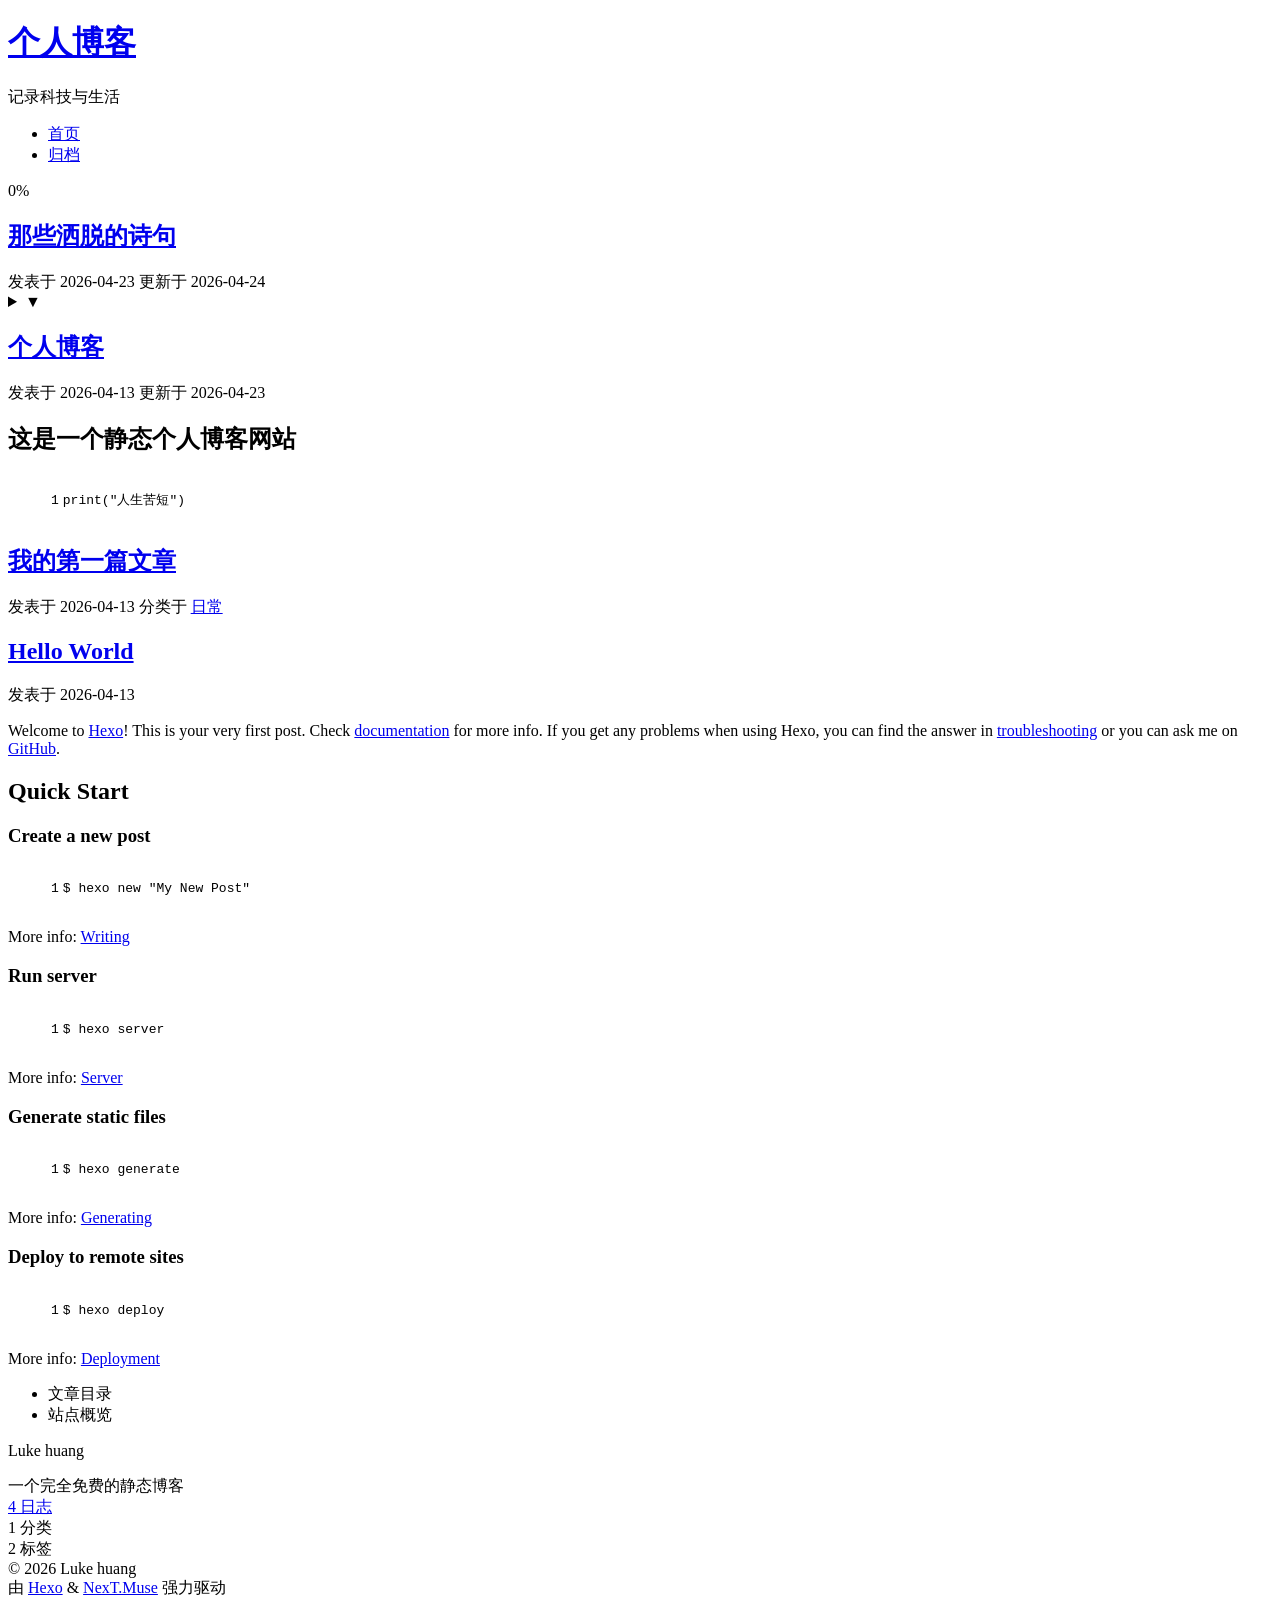
==== index.html @ 2f3b0c14 "Site updated: 2026-04-24 01:11:09" ====
<!DOCTYPE html>
<html lang="zh-CN">
<head>
  <meta charset="UTF-8">
<meta name="viewport" content="width=device-width, initial-scale=1, maximum-scale=2">
<meta name="theme-color" content="#222">
<meta name="generator" content="Hexo 7.3.0">
  <link rel="apple-touch-icon" sizes="180x180" href="/lightme90.github.io/images/apple-touch-icon-next.png">
  <link rel="icon" type="image/png" sizes="32x32" href="/lightme90.github.io/images/favicon-32x32-next.png">
  <link rel="icon" type="image/png" sizes="16x16" href="/lightme90.github.io/images/favicon-16x16-next.png">
  <link rel="mask-icon" href="/lightme90.github.io/images/logo.svg" color="#222">

<link rel="stylesheet" href="/lightme90.github.io/css/main.css">


<link rel="stylesheet" href="/lightme90.github.io/lib/font-awesome/css/all.min.css">

<script id="hexo-configurations">
    var NexT = window.NexT || {};
    var CONFIG = {"hostname":"lightme89.github.io","root":"/lightme90.github.io/","scheme":"Muse","version":"7.8.0","exturl":false,"sidebar":{"position":"left","display":"post","padding":18,"offset":12,"onmobile":false},"copycode":{"enable":false,"show_result":false,"style":null},"back2top":{"enable":true,"sidebar":false,"scrollpercent":false},"bookmark":{"enable":false,"color":"#222","save":"auto"},"fancybox":false,"mediumzoom":false,"lazyload":false,"pangu":false,"comments":{"style":"tabs","active":null,"storage":true,"lazyload":false,"nav":null},"algolia":{"hits":{"per_page":10},"labels":{"input_placeholder":"Search for Posts","hits_empty":"We didn't find any results for the search: ${query}","hits_stats":"${hits} results found in ${time} ms"}},"localsearch":{"enable":false,"trigger":"auto","top_n_per_article":1,"unescape":false,"preload":false},"motion":{"enable":true,"async":false,"transition":{"post_block":"fadeIn","post_header":"slideDownIn","post_body":"slideDownIn","coll_header":"slideLeftIn","sidebar":"slideUpIn"}}};
  </script>

  <meta name="description" content="一个完全免费的静态博客">
<meta property="og:type" content="website">
<meta property="og:title" content="个人博客">
<meta property="og:url" content="https://lightme89.github.io/lightme90.github.io/index.html">
<meta property="og:site_name" content="个人博客">
<meta property="og:description" content="一个完全免费的静态博客">
<meta property="og:locale" content="zh_CN">
<meta property="article:author" content="Luke huang">
<meta name="twitter:card" content="summary">

<link rel="canonical" href="https://lightme89.github.io/lightme90.github.io/">


<script id="page-configurations">
  // https://hexo.io/docs/variables.html
  CONFIG.page = {
    sidebar: "",
    isHome : true,
    isPost : false,
    lang   : 'zh-CN'
  };
</script>

  <title>个人博客</title>
  






  <noscript>
  <style>
  .use-motion .brand,
  .use-motion .menu-item,
  .sidebar-inner,
  .use-motion .post-block,
  .use-motion .pagination,
  .use-motion .comments,
  .use-motion .post-header,
  .use-motion .post-body,
  .use-motion .collection-header { opacity: initial; }

  .use-motion .site-title,
  .use-motion .site-subtitle {
    opacity: initial;
    top: initial;
  }

  .use-motion .logo-line-before i { left: initial; }
  .use-motion .logo-line-after i { right: initial; }
  </style>
</noscript>

</head>

<body itemscope itemtype="http://schema.org/WebPage">
  <div class="container use-motion">
    <div class="headband"></div>

    <header class="header" itemscope itemtype="http://schema.org/WPHeader">
      <div class="header-inner"><div class="site-brand-container">
  <div class="site-nav-toggle">
    <div class="toggle" aria-label="切换导航栏">
      <span class="toggle-line toggle-line-first"></span>
      <span class="toggle-line toggle-line-middle"></span>
      <span class="toggle-line toggle-line-last"></span>
    </div>
  </div>

  <div class="site-meta">

    <a href="/lightme90.github.io/" class="brand" rel="start">
      <span class="logo-line-before"><i></i></span>
      <h1 class="site-title">个人博客</h1>
      <span class="logo-line-after"><i></i></span>
    </a>
      <p class="site-subtitle" itemprop="description">记录科技与生活</p>
  </div>

  <div class="site-nav-right">
    <div class="toggle popup-trigger">
    </div>
  </div>
</div>




<nav class="site-nav">
  <ul id="menu" class="main-menu menu">
        <li class="menu-item menu-item-home">

    <a href="/lightme90.github.io/" rel="section"><i class="fa fa-home fa-fw"></i>首页</a>

  </li>
        <li class="menu-item menu-item-archives">

    <a href="/lightme90.github.io/archives/" rel="section"><i class="fa fa-archive fa-fw"></i>归档</a>

  </li>
  </ul>
</nav>




</div>
    </header>

    
  <div class="back-to-top">
    <i class="fa fa-arrow-up"></i>
    <span>0%</span>
  </div>


    <main class="main">
      <div class="main-inner">
        <div class="content-wrap">
          

          <div class="content index posts-expand">
            
      
  
  
  <article itemscope itemtype="http://schema.org/Article" class="post-block" lang="zh-CN">
    <link itemprop="mainEntityOfPage" href="https://lightme89.github.io/lightme90.github.io/2026/04/23/%E6%97%A0%E4%BA%BA%E6%89%B6%E6%88%91%E9%9D%92%E4%BA%91%E5%BF%97/">

    <span hidden itemprop="author" itemscope itemtype="http://schema.org/Person">
      <meta itemprop="image" content="/lightme90.github.io/images/avatar.gif">
      <meta itemprop="name" content="Luke huang">
      <meta itemprop="description" content="一个完全免费的静态博客">
    </span>

    <span hidden itemprop="publisher" itemscope itemtype="http://schema.org/Organization">
      <meta itemprop="name" content="个人博客">
    </span>
      <header class="post-header">
        <h2 class="post-title" itemprop="name headline">
          
            <a href="/lightme90.github.io/2026/04/23/%E6%97%A0%E4%BA%BA%E6%89%B6%E6%88%91%E9%9D%92%E4%BA%91%E5%BF%97/" class="post-title-link" itemprop="url">那些洒脱的诗句</a>
        </h2>

        <div class="post-meta">
            <span class="post-meta-item">
              <span class="post-meta-item-icon">
                <i class="far fa-calendar"></i>
              </span>
              <span class="post-meta-item-text">发表于</span>

              <time title="创建时间：2026-04-23 23:49:52" itemprop="dateCreated datePublished" datetime="2026-04-23T23:49:52+08:00">2026-04-23</time>
            </span>
              <span class="post-meta-item">
                <span class="post-meta-item-icon">
                  <i class="far fa-calendar-check"></i>
                </span>
                <span class="post-meta-item-text">更新于</span>
                <time title="修改时间：2026-04-24 01:08:59" itemprop="dateModified" datetime="2026-04-24T01:08:59+08:00">2026-04-24</time>
              </span>

          

        </div>
      </header>

    
    
    
    <div class="post-body" itemprop="articleBody">

      
          <details>
<summary>▼</summary>

<ol>
<li>我欲穿花寻路，直入白云深处，浩气展虹霓。——黄庭坚《水调歌头·游览》</li>
<li>独立天地间，清风洒兰雪。——李白《别鲁颂》</li>
<li>用舍由时，行藏在我，袖手何妨闲处看。——苏轼《沁园春·孤馆灯青》</li>
<li>天平山上白云泉，云自无心水自闲。——白居易《白云泉》</li>
<li>茶鼎熟，酒卮扬，醉来诗兴狂。——张大烈《阮郎归·立夏》</li>
<li>我是清都山水郎，天教分付与疏狂。——朱敦儒《鹧鸪天·西都作》</li>
<li>酒醒只在花前坐，酒醉还来花下眠。——唐寅《桃花庵歌》</li>
<li>人间岁月堂堂去，劝君快上青云路。——辛弃疾《菩萨蛮·送曹君之庄所》</li>
<li>须穷今日欢，快意浮大白。——司马光《昔别赠宋复古张景淳》</li>
<li>人未醉，歌宛转，兴悠扬。太平胸次，笑他磊磈欲成狂。——陈亮《水调歌头·癸卯九月十五日寿朱元晦》</li>
<li>且乐生前一杯酒，何须身后千载名？——李白《行路难三首》</li>
<li>落日心犹壮，秋风病欲苏。——杜甫《江汉》</li>
<li>楼下水明沙静，楼外参横斗转，搔首思悠悠。老子兴不浅，聊复此淹留。——张孝祥《水调歌头（桂林中秋）》</li>
<li>谁知将相王侯外，别有优游快活人。——白居易《快活》</li>
<li>昨夜醉眠西浦月。今宵独钓南溪雪。——洪适《渔家傲引·子月水寒风又烈》</li>
<li>我来携酒醉其下，卧看千峰秋月明。——欧阳修《琅琊山六题·石屏路》</li>
<li>一饮涤昏寐，情来朗爽满天地。——皎然《饮茶歌诮崔石使君》</li>
<li>酒酣益爽气，为乐不知秋。——李白《过汪氏别业二首》</li>
<li>男儿何用伤离别？况古来、几番际会，风从云合。——陈亮《贺新郎·怀辛幼安用前韵》</li>
<li>轻生一快意，波浪五湖中。——晁冲之《夜坐》</li>
<li>四望际天空阔，一叶凌涛掀舞，壮志未消磨。——李处全《水调歌头·冒大风渡沙子》</li>
<li>斗酒彘肩，风雨渡江，岂不快哉！——刘过《六州歌头·寄稼轩承旨》</li>
<li>风云一举到天关，快意生平有此观。——张养浩《登泰山》</li>
<li>我欲乘风去，击楫誓中流。——张孝祥《水调歌头·和庞佑父》</li>
<li>黄金白璧买歌笑，一醉累月轻王侯。——李白《忆旧游寄谯郡元参军》</li>
<li>老子平生，江南江北，最爱临风笛。——黄庭坚《念奴娇·断虹霁雨》</li>
<li>垂天雌霓云端下，快意雄风海上来。——苏轼《儋耳》</li>
<li>今日鲈鱼脍，羡君乘兴行。秋风峡中度，快意听潮声。——刘攽《送刘四畋二首 其一》</li>
<li>一壶酒，一竿身，快活如侬有几人。——李煜《渔父·浪花有意千里雪》</li>
<li>登高壮观天地间，大江茫茫去不还。——李白《庐山谣寄卢侍御虚舟》</li>
</ol>
</details>




      
    </div>

    
    
    
      <footer class="post-footer">
        <div class="post-eof"></div>
      </footer>
  </article>
  
  
  

      
  
  
  <article itemscope itemtype="http://schema.org/Article" class="post-block" lang="zh-CN">
    <link itemprop="mainEntityOfPage" href="https://lightme89.github.io/lightme90.github.io/2026/04/13/%E2%80%9C%E4%B8%AA%E4%BA%BA%E5%8D%9A%E5%AE%A2%E5%AE%8C%E6%88%90%E2%80%9D/">

    <span hidden itemprop="author" itemscope itemtype="http://schema.org/Person">
      <meta itemprop="image" content="/lightme90.github.io/images/avatar.gif">
      <meta itemprop="name" content="Luke huang">
      <meta itemprop="description" content="一个完全免费的静态博客">
    </span>

    <span hidden itemprop="publisher" itemscope itemtype="http://schema.org/Organization">
      <meta itemprop="name" content="个人博客">
    </span>
      <header class="post-header">
        <h2 class="post-title" itemprop="name headline">
          
            <a href="/lightme90.github.io/2026/04/13/%E2%80%9C%E4%B8%AA%E4%BA%BA%E5%8D%9A%E5%AE%A2%E5%AE%8C%E6%88%90%E2%80%9D/" class="post-title-link" itemprop="url">个人博客</a>
        </h2>

        <div class="post-meta">
            <span class="post-meta-item">
              <span class="post-meta-item-icon">
                <i class="far fa-calendar"></i>
              </span>
              <span class="post-meta-item-text">发表于</span>

              <time title="创建时间：2026-04-13 23:18:51" itemprop="dateCreated datePublished" datetime="2026-04-13T23:18:51+08:00">2026-04-13</time>
            </span>
              <span class="post-meta-item">
                <span class="post-meta-item-icon">
                  <i class="far fa-calendar-check"></i>
                </span>
                <span class="post-meta-item-text">更新于</span>
                <time title="修改时间：2026-04-23 23:27:13" itemprop="dateModified" datetime="2026-04-23T23:27:13+08:00">2026-04-23</time>
              </span>

          

        </div>
      </header>

    
    
    
    <div class="post-body" itemprop="articleBody">

      
          <h1 id="这是一个静态个人博客网站"><a href="#这是一个静态个人博客网站" class="headerlink" title="这是一个静态个人博客网站"></a>这是一个静态个人博客网站</h1><figure class="highlight javascript"><table><tr><td class="gutter"><pre><span class="line">1</span><br></pre></td><td class="code"><pre><span class="line"><span class="title function_">print</span>(<span class="string">&quot;人生苦短&quot;</span>)</span><br></pre></td></tr></table></figure>

      
    </div>

    
    
    
      <footer class="post-footer">
        <div class="post-eof"></div>
      </footer>
  </article>
  
  
  

      
  
  
  <article itemscope itemtype="http://schema.org/Article" class="post-block" lang="zh-CN">
    <link itemprop="mainEntityOfPage" href="https://lightme89.github.io/lightme90.github.io/2026/04/13/%E6%88%91%E7%9A%84%E7%AC%AC%E4%B8%80%E7%AF%87%E6%96%87%E7%AB%A0/">

    <span hidden itemprop="author" itemscope itemtype="http://schema.org/Person">
      <meta itemprop="image" content="/lightme90.github.io/images/avatar.gif">
      <meta itemprop="name" content="Luke huang">
      <meta itemprop="description" content="一个完全免费的静态博客">
    </span>

    <span hidden itemprop="publisher" itemscope itemtype="http://schema.org/Organization">
      <meta itemprop="name" content="个人博客">
    </span>
      <header class="post-header">
        <h2 class="post-title" itemprop="name headline">
          
            <a href="/lightme90.github.io/2026/04/13/%E6%88%91%E7%9A%84%E7%AC%AC%E4%B8%80%E7%AF%87%E6%96%87%E7%AB%A0/" class="post-title-link" itemprop="url">我的第一篇文章</a>
        </h2>

        <div class="post-meta">
            <span class="post-meta-item">
              <span class="post-meta-item-icon">
                <i class="far fa-calendar"></i>
              </span>
              <span class="post-meta-item-text">发表于</span>
              

              <time title="创建时间：2026-04-13 17:50:02 / 修改时间：17:53:14" itemprop="dateCreated datePublished" datetime="2026-04-13T17:50:02+08:00">2026-04-13</time>
            </span>
            <span class="post-meta-item">
              <span class="post-meta-item-icon">
                <i class="far fa-folder"></i>
              </span>
              <span class="post-meta-item-text">分类于</span>
                <span itemprop="about" itemscope itemtype="http://schema.org/Thing">
                  <a href="/lightme90.github.io/categories/%E6%97%A5%E5%B8%B8/" itemprop="url" rel="index"><span itemprop="name">日常</span></a>
                </span>
            </span>

          

        </div>
      </header>

    
    
    
    <div class="post-body" itemprop="articleBody">

      
          
      
    </div>

    
    
    
      <footer class="post-footer">
        <div class="post-eof"></div>
      </footer>
  </article>
  
  
  

      
  
  
  <article itemscope itemtype="http://schema.org/Article" class="post-block" lang="zh-CN">
    <link itemprop="mainEntityOfPage" href="https://lightme89.github.io/lightme90.github.io/2026/04/13/hello-world/">

    <span hidden itemprop="author" itemscope itemtype="http://schema.org/Person">
      <meta itemprop="image" content="/lightme90.github.io/images/avatar.gif">
      <meta itemprop="name" content="Luke huang">
      <meta itemprop="description" content="一个完全免费的静态博客">
    </span>

    <span hidden itemprop="publisher" itemscope itemtype="http://schema.org/Organization">
      <meta itemprop="name" content="个人博客">
    </span>
      <header class="post-header">
        <h2 class="post-title" itemprop="name headline">
          
            <a href="/lightme90.github.io/2026/04/13/hello-world/" class="post-title-link" itemprop="url">Hello World</a>
        </h2>

        <div class="post-meta">
            <span class="post-meta-item">
              <span class="post-meta-item-icon">
                <i class="far fa-calendar"></i>
              </span>
              <span class="post-meta-item-text">发表于</span>
              

              <time title="创建时间：2026-04-13 17:30:59 / 修改时间：17:29:03" itemprop="dateCreated datePublished" datetime="2026-04-13T17:30:59+08:00">2026-04-13</time>
            </span>

          

        </div>
      </header>

    
    
    
    <div class="post-body" itemprop="articleBody">

      
          <p>Welcome to <a target="_blank" rel="noopener" href="https://hexo.io/">Hexo</a>! This is your very first post. Check <a target="_blank" rel="noopener" href="https://hexo.io/docs/">documentation</a> for more info. If you get any problems when using Hexo, you can find the answer in <a target="_blank" rel="noopener" href="https://hexo.io/docs/troubleshooting.html">troubleshooting</a> or you can ask me on <a target="_blank" rel="noopener" href="https://github.com/hexojs/hexo/issues">GitHub</a>.</p>
<h2 id="Quick-Start"><a href="#Quick-Start" class="headerlink" title="Quick Start"></a>Quick Start</h2><h3 id="Create-a-new-post"><a href="#Create-a-new-post" class="headerlink" title="Create a new post"></a>Create a new post</h3><figure class="highlight bash"><table><tr><td class="gutter"><pre><span class="line">1</span><br></pre></td><td class="code"><pre><span class="line">$ hexo new <span class="string">&quot;My New Post&quot;</span></span><br></pre></td></tr></table></figure>

<p>More info: <a target="_blank" rel="noopener" href="https://hexo.io/docs/writing.html">Writing</a></p>
<h3 id="Run-server"><a href="#Run-server" class="headerlink" title="Run server"></a>Run server</h3><figure class="highlight bash"><table><tr><td class="gutter"><pre><span class="line">1</span><br></pre></td><td class="code"><pre><span class="line">$ hexo server</span><br></pre></td></tr></table></figure>

<p>More info: <a target="_blank" rel="noopener" href="https://hexo.io/docs/server.html">Server</a></p>
<h3 id="Generate-static-files"><a href="#Generate-static-files" class="headerlink" title="Generate static files"></a>Generate static files</h3><figure class="highlight bash"><table><tr><td class="gutter"><pre><span class="line">1</span><br></pre></td><td class="code"><pre><span class="line">$ hexo generate</span><br></pre></td></tr></table></figure>

<p>More info: <a target="_blank" rel="noopener" href="https://hexo.io/docs/generating.html">Generating</a></p>
<h3 id="Deploy-to-remote-sites"><a href="#Deploy-to-remote-sites" class="headerlink" title="Deploy to remote sites"></a>Deploy to remote sites</h3><figure class="highlight bash"><table><tr><td class="gutter"><pre><span class="line">1</span><br></pre></td><td class="code"><pre><span class="line">$ hexo deploy</span><br></pre></td></tr></table></figure>

<p>More info: <a target="_blank" rel="noopener" href="https://hexo.io/docs/one-command-deployment.html">Deployment</a></p>

      
    </div>

    
    
    
      <footer class="post-footer">
        <div class="post-eof"></div>
      </footer>
  </article>
  
  
  


  



          </div>
          

<script>
  window.addEventListener('tabs:register', () => {
    let { activeClass } = CONFIG.comments;
    if (CONFIG.comments.storage) {
      activeClass = localStorage.getItem('comments_active') || activeClass;
    }
    if (activeClass) {
      let activeTab = document.querySelector(`a[href="#comment-${activeClass}"]`);
      if (activeTab) {
        activeTab.click();
      }
    }
  });
  if (CONFIG.comments.storage) {
    window.addEventListener('tabs:click', event => {
      if (!event.target.matches('.tabs-comment .tab-content .tab-pane')) return;
      let commentClass = event.target.classList[1];
      localStorage.setItem('comments_active', commentClass);
    });
  }
</script>

        </div>
          
  
  <div class="toggle sidebar-toggle">
    <span class="toggle-line toggle-line-first"></span>
    <span class="toggle-line toggle-line-middle"></span>
    <span class="toggle-line toggle-line-last"></span>
  </div>

  <aside class="sidebar">
    <div class="sidebar-inner">

      <ul class="sidebar-nav motion-element">
        <li class="sidebar-nav-toc">
          文章目录
        </li>
        <li class="sidebar-nav-overview">
          站点概览
        </li>
      </ul>

      <!--noindex-->
      <div class="post-toc-wrap sidebar-panel">
      </div>
      <!--/noindex-->

      <div class="site-overview-wrap sidebar-panel">
        <div class="site-author motion-element" itemprop="author" itemscope itemtype="http://schema.org/Person">
  <p class="site-author-name" itemprop="name">Luke huang</p>
  <div class="site-description" itemprop="description">一个完全免费的静态博客</div>
</div>
<div class="site-state-wrap motion-element">
  <nav class="site-state">
      <div class="site-state-item site-state-posts">
          <a href="/lightme90.github.io/archives/">
        
          <span class="site-state-item-count">4</span>
          <span class="site-state-item-name">日志</span>
        </a>
      </div>
      <div class="site-state-item site-state-categories">
        <span class="site-state-item-count">1</span>
        <span class="site-state-item-name">分类</span>
      </div>
      <div class="site-state-item site-state-tags">
        <span class="site-state-item-count">2</span>
        <span class="site-state-item-name">标签</span>
      </div>
  </nav>
</div>



      </div>

    </div>
  </aside>
  <div id="sidebar-dimmer"></div>


      </div>
    </main>

    <footer class="footer">
      <div class="footer-inner">
        

        

<div class="copyright">
  
  &copy; 
  <span itemprop="copyrightYear">2026</span>
  <span class="with-love">
    <i class="fa fa-heart"></i>
  </span>
  <span class="author" itemprop="copyrightHolder">Luke huang</span>
</div>
  <div class="powered-by">由 <a href="https://hexo.io/" class="theme-link" rel="noopener" target="_blank">Hexo</a> & <a href="https://muse.theme-next.org/" class="theme-link" rel="noopener" target="_blank">NexT.Muse</a> 强力驱动
  </div>

        








      </div>
    </footer>
  </div>

  
  <script src="/lightme90.github.io/lib/anime.min.js"></script>
  <script src="/lightme90.github.io/lib/velocity/velocity.min.js"></script>
  <script src="/lightme90.github.io/lib/velocity/velocity.ui.min.js"></script>

<script src="/lightme90.github.io/js/utils.js"></script>

<script src="/lightme90.github.io/js/motion.js"></script>


<script src="/lightme90.github.io/js/schemes/muse.js"></script>


<script src="/lightme90.github.io/js/next-boot.js"></script>




  















  

  

</body>
</html>
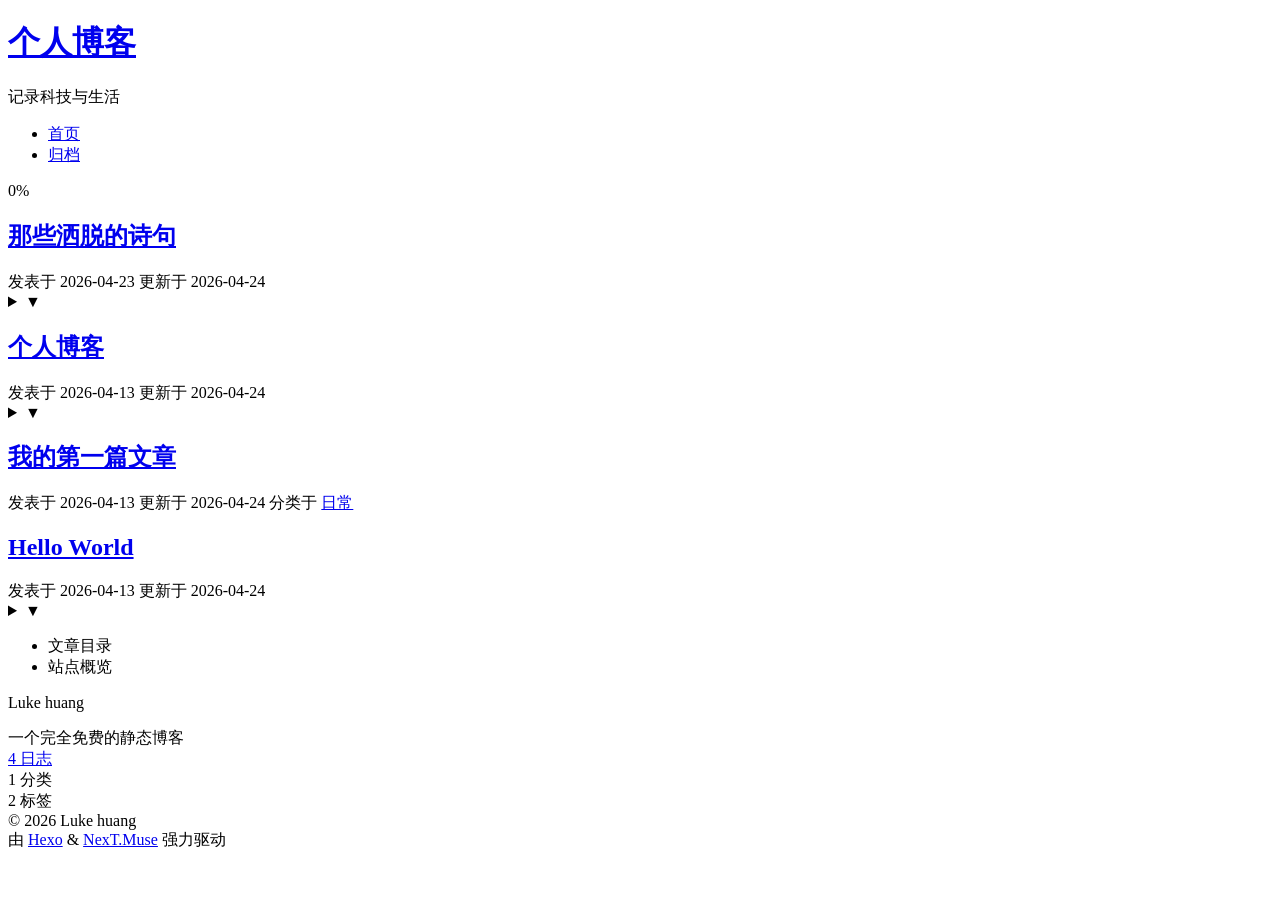
==== commit 06161c3a: "Site updated: 2026-04-24 01:15:22" ====
--- a/index.html
+++ b/index.html
@@ -282,7 +282,7 @@
                   <i class="far fa-calendar-check"></i>
                 </span>
                 <span class="post-meta-item-text">更新于</span>
-                <time title="修改时间：2026-04-23 23:27:13" itemprop="dateModified" datetime="2026-04-23T23:27:13+08:00">2026-04-23</time>
+                <time title="修改时间：2026-04-24 01:14:44" itemprop="dateModified" datetime="2026-04-24T01:14:44+08:00">2026-04-24</time>
               </span>
 
           
@@ -296,8 +296,12 @@
     <div class="post-body" itemprop="articleBody">
 
       
-          <h1 id="这是一个静态个人博客网站"><a href="#这是一个静态个人博客网站" class="headerlink" title="这是一个静态个人博客网站"></a>这是一个静态个人博客网站</h1><figure class="highlight javascript"><table><tr><td class="gutter"><pre><span class="line">1</span><br></pre></td><td class="code"><pre><span class="line"><span class="title function_">print</span>(<span class="string">&quot;人生苦短&quot;</span>)</span><br></pre></td></tr></table></figure>
-
+          <details>
+<summary>▼</summary>
+
+<h1 id="这是一个静态个人博客网站"><a href="#这是一个静态个人博客网站" class="headerlink" title="这是一个静态个人博客网站"></a>这是一个静态个人博客网站</h1><figure class="highlight javascript"><table><tr><td class="gutter"><pre><span class="line">1</span><br></pre></td><td class="code"><pre><span class="line"><span class="title function_">print</span>(<span class="string">&quot;人生苦短&quot;</span>)</span><br></pre></td></tr></table></figure>
+
+<details>
       
     </div>
 
@@ -339,10 +343,16 @@
                 <i class="far fa-calendar"></i>
               </span>
               <span class="post-meta-item-text">发表于</span>
-              
-
-              <time title="创建时间：2026-04-13 17:50:02 / 修改时间：17:53:14" itemprop="dateCreated datePublished" datetime="2026-04-13T17:50:02+08:00">2026-04-13</time>
+
+              <time title="创建时间：2026-04-13 17:50:02" itemprop="dateCreated datePublished" datetime="2026-04-13T17:50:02+08:00">2026-04-13</time>
             </span>
+              <span class="post-meta-item">
+                <span class="post-meta-item-icon">
+                  <i class="far fa-calendar-check"></i>
+                </span>
+                <span class="post-meta-item-text">更新于</span>
+                <time title="修改时间：2026-04-24 01:14:46" itemprop="dateModified" datetime="2026-04-24T01:14:46+08:00">2026-04-24</time>
+              </span>
             <span class="post-meta-item">
               <span class="post-meta-item-icon">
                 <i class="far fa-folder"></i>
@@ -406,10 +416,16 @@
                 <i class="far fa-calendar"></i>
               </span>
               <span class="post-meta-item-text">发表于</span>
-              
-
-              <time title="创建时间：2026-04-13 17:30:59 / 修改时间：17:29:03" itemprop="dateCreated datePublished" datetime="2026-04-13T17:30:59+08:00">2026-04-13</time>
+
+              <time title="创建时间：2026-04-13 17:30:59" itemprop="dateCreated datePublished" datetime="2026-04-13T17:30:59+08:00">2026-04-13</time>
             </span>
+              <span class="post-meta-item">
+                <span class="post-meta-item-icon">
+                  <i class="far fa-calendar-check"></i>
+                </span>
+                <span class="post-meta-item-text">更新于</span>
+                <time title="修改时间：2026-04-24 01:14:39" itemprop="dateModified" datetime="2026-04-24T01:14:39+08:00">2026-04-24</time>
+              </span>
 
           
 
@@ -422,7 +438,10 @@
     <div class="post-body" itemprop="articleBody">
 
       
-          <p>Welcome to <a target="_blank" rel="noopener" href="https://hexo.io/">Hexo</a>! This is your very first post. Check <a target="_blank" rel="noopener" href="https://hexo.io/docs/">documentation</a> for more info. If you get any problems when using Hexo, you can find the answer in <a target="_blank" rel="noopener" href="https://hexo.io/docs/troubleshooting.html">troubleshooting</a> or you can ask me on <a target="_blank" rel="noopener" href="https://github.com/hexojs/hexo/issues">GitHub</a>.</p>
+          <details>
+<summary>▼</summary>
+Welcome to [Hexo](https://hexo.io/)! This is your very first post. Check [documentation](https://hexo.io/docs/) for more info. If you get any problems when using Hexo, you can find the answer in [troubleshooting](https://hexo.io/docs/troubleshooting.html) or you can ask me on [GitHub](https://github.com/hexojs/hexo/issues).
+
 <h2 id="Quick-Start"><a href="#Quick-Start" class="headerlink" title="Quick Start"></a>Quick Start</h2><h3 id="Create-a-new-post"><a href="#Create-a-new-post" class="headerlink" title="Create a new post"></a>Create a new post</h3><figure class="highlight bash"><table><tr><td class="gutter"><pre><span class="line">1</span><br></pre></td><td class="code"><pre><span class="line">$ hexo new <span class="string">&quot;My New Post&quot;</span></span><br></pre></td></tr></table></figure>
 
 <p>More info: <a target="_blank" rel="noopener" href="https://hexo.io/docs/writing.html">Writing</a></p>
@@ -435,6 +454,8 @@
 <h3 id="Deploy-to-remote-sites"><a href="#Deploy-to-remote-sites" class="headerlink" title="Deploy to remote sites"></a>Deploy to remote sites</h3><figure class="highlight bash"><table><tr><td class="gutter"><pre><span class="line">1</span><br></pre></td><td class="code"><pre><span class="line">$ hexo deploy</span><br></pre></td></tr></table></figure>
 
 <p>More info: <a target="_blank" rel="noopener" href="https://hexo.io/docs/one-command-deployment.html">Deployment</a></p>
+<details>
+
 
       
     </div>
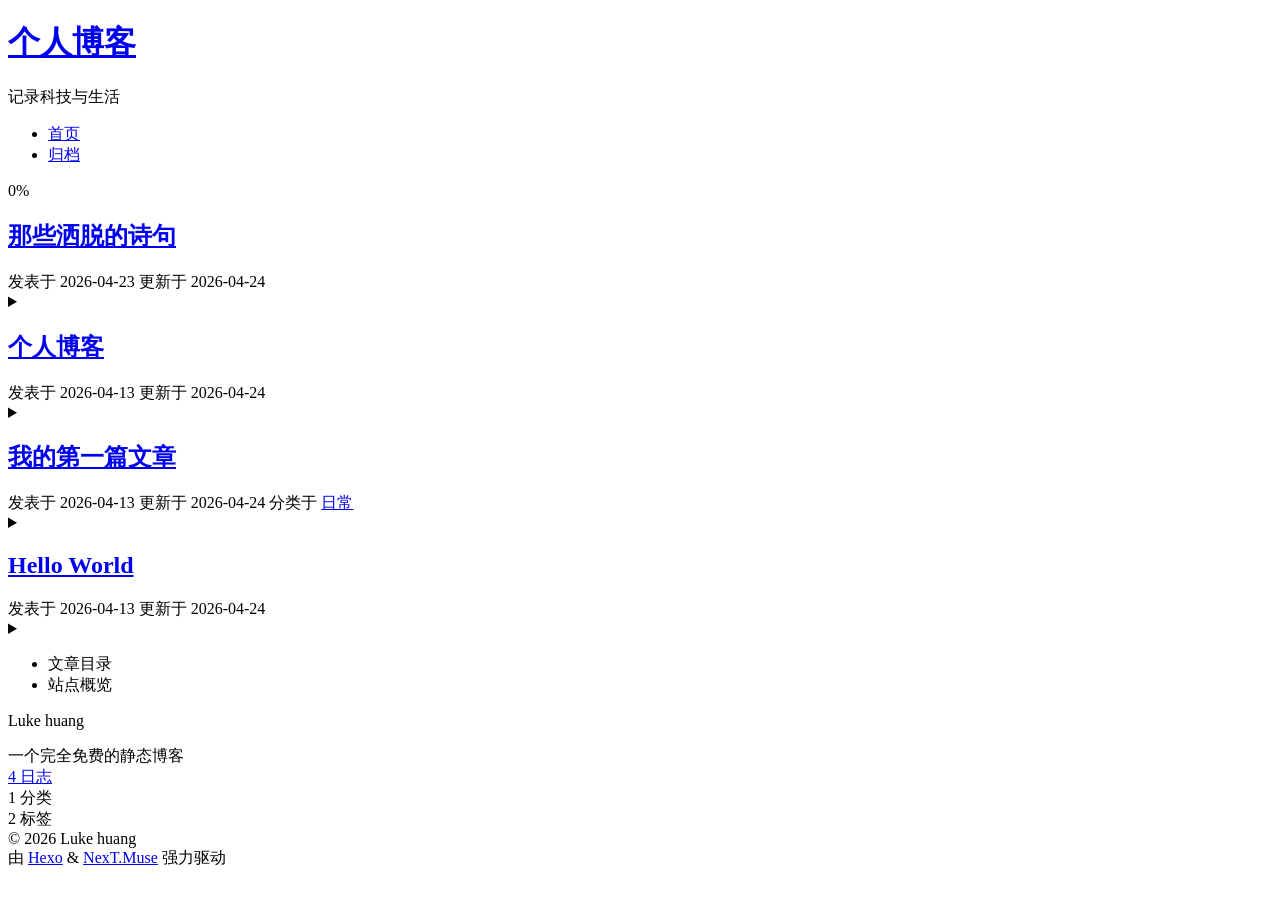
==== commit c0297085: "Site updated: 2026-04-24 01:18:10" ====
--- a/index.html
+++ b/index.html
@@ -179,7 +179,7 @@
                   <i class="far fa-calendar-check"></i>
                 </span>
                 <span class="post-meta-item-text">更新于</span>
-                <time title="修改时间：2026-04-24 01:08:59" itemprop="dateModified" datetime="2026-04-24T01:08:59+08:00">2026-04-24</time>
+                <time title="修改时间：2026-04-24 01:17:53" itemprop="dateModified" datetime="2026-04-24T01:17:53+08:00">2026-04-24</time>
               </span>
 
           
@@ -194,7 +194,7 @@
 
       
           <details>
-<summary>▼</summary>
+<summary></summary>
 
 <ol>
 <li>我欲穿花寻路，直入白云深处，浩气展虹霓。——黄庭坚《水调歌头·游览》</li>
@@ -282,7 +282,7 @@
                   <i class="far fa-calendar-check"></i>
                 </span>
                 <span class="post-meta-item-text">更新于</span>
-                <time title="修改时间：2026-04-24 01:14:44" itemprop="dateModified" datetime="2026-04-24T01:14:44+08:00">2026-04-24</time>
+                <time title="修改时间：2026-04-24 01:17:58" itemprop="dateModified" datetime="2026-04-24T01:17:58+08:00">2026-04-24</time>
               </span>
 
           
@@ -297,7 +297,7 @@
 
       
           <details>
-<summary>▼</summary>
+<summary></summary>
 
 <h1 id="这是一个静态个人博客网站"><a href="#这是一个静态个人博客网站" class="headerlink" title="这是一个静态个人博客网站"></a>这是一个静态个人博客网站</h1><figure class="highlight javascript"><table><tr><td class="gutter"><pre><span class="line">1</span><br></pre></td><td class="code"><pre><span class="line"><span class="title function_">print</span>(<span class="string">&quot;人生苦短&quot;</span>)</span><br></pre></td></tr></table></figure>
 
@@ -351,7 +351,7 @@
                   <i class="far fa-calendar-check"></i>
                 </span>
                 <span class="post-meta-item-text">更新于</span>
-                <time title="修改时间：2026-04-24 01:14:46" itemprop="dateModified" datetime="2026-04-24T01:14:46+08:00">2026-04-24</time>
+                <time title="修改时间：2026-04-24 01:17:55" itemprop="dateModified" datetime="2026-04-24T01:17:55+08:00">2026-04-24</time>
               </span>
             <span class="post-meta-item">
               <span class="post-meta-item-icon">
@@ -374,7 +374,11 @@
     <div class="post-body" itemprop="articleBody">
 
       
-          
+          <details>
+<summary></summary>
+ 随笔
+
+<details>
       
     </div>
 
@@ -424,7 +428,7 @@
                   <i class="far fa-calendar-check"></i>
                 </span>
                 <span class="post-meta-item-text">更新于</span>
-                <time title="修改时间：2026-04-24 01:14:39" itemprop="dateModified" datetime="2026-04-24T01:14:39+08:00">2026-04-24</time>
+                <time title="修改时间：2026-04-24 01:17:57" itemprop="dateModified" datetime="2026-04-24T01:17:57+08:00">2026-04-24</time>
               </span>
 
           
@@ -439,7 +443,7 @@
 
       
           <details>
-<summary>▼</summary>
+<summary></summary>
 Welcome to [Hexo](https://hexo.io/)! This is your very first post. Check [documentation](https://hexo.io/docs/) for more info. If you get any problems when using Hexo, you can find the answer in [troubleshooting](https://hexo.io/docs/troubleshooting.html) or you can ask me on [GitHub](https://github.com/hexojs/hexo/issues).
 
 <h2 id="Quick-Start"><a href="#Quick-Start" class="headerlink" title="Quick Start"></a>Quick Start</h2><h3 id="Create-a-new-post"><a href="#Create-a-new-post" class="headerlink" title="Create a new post"></a>Create a new post</h3><figure class="highlight bash"><table><tr><td class="gutter"><pre><span class="line">1</span><br></pre></td><td class="code"><pre><span class="line">$ hexo new <span class="string">&quot;My New Post&quot;</span></span><br></pre></td></tr></table></figure>
